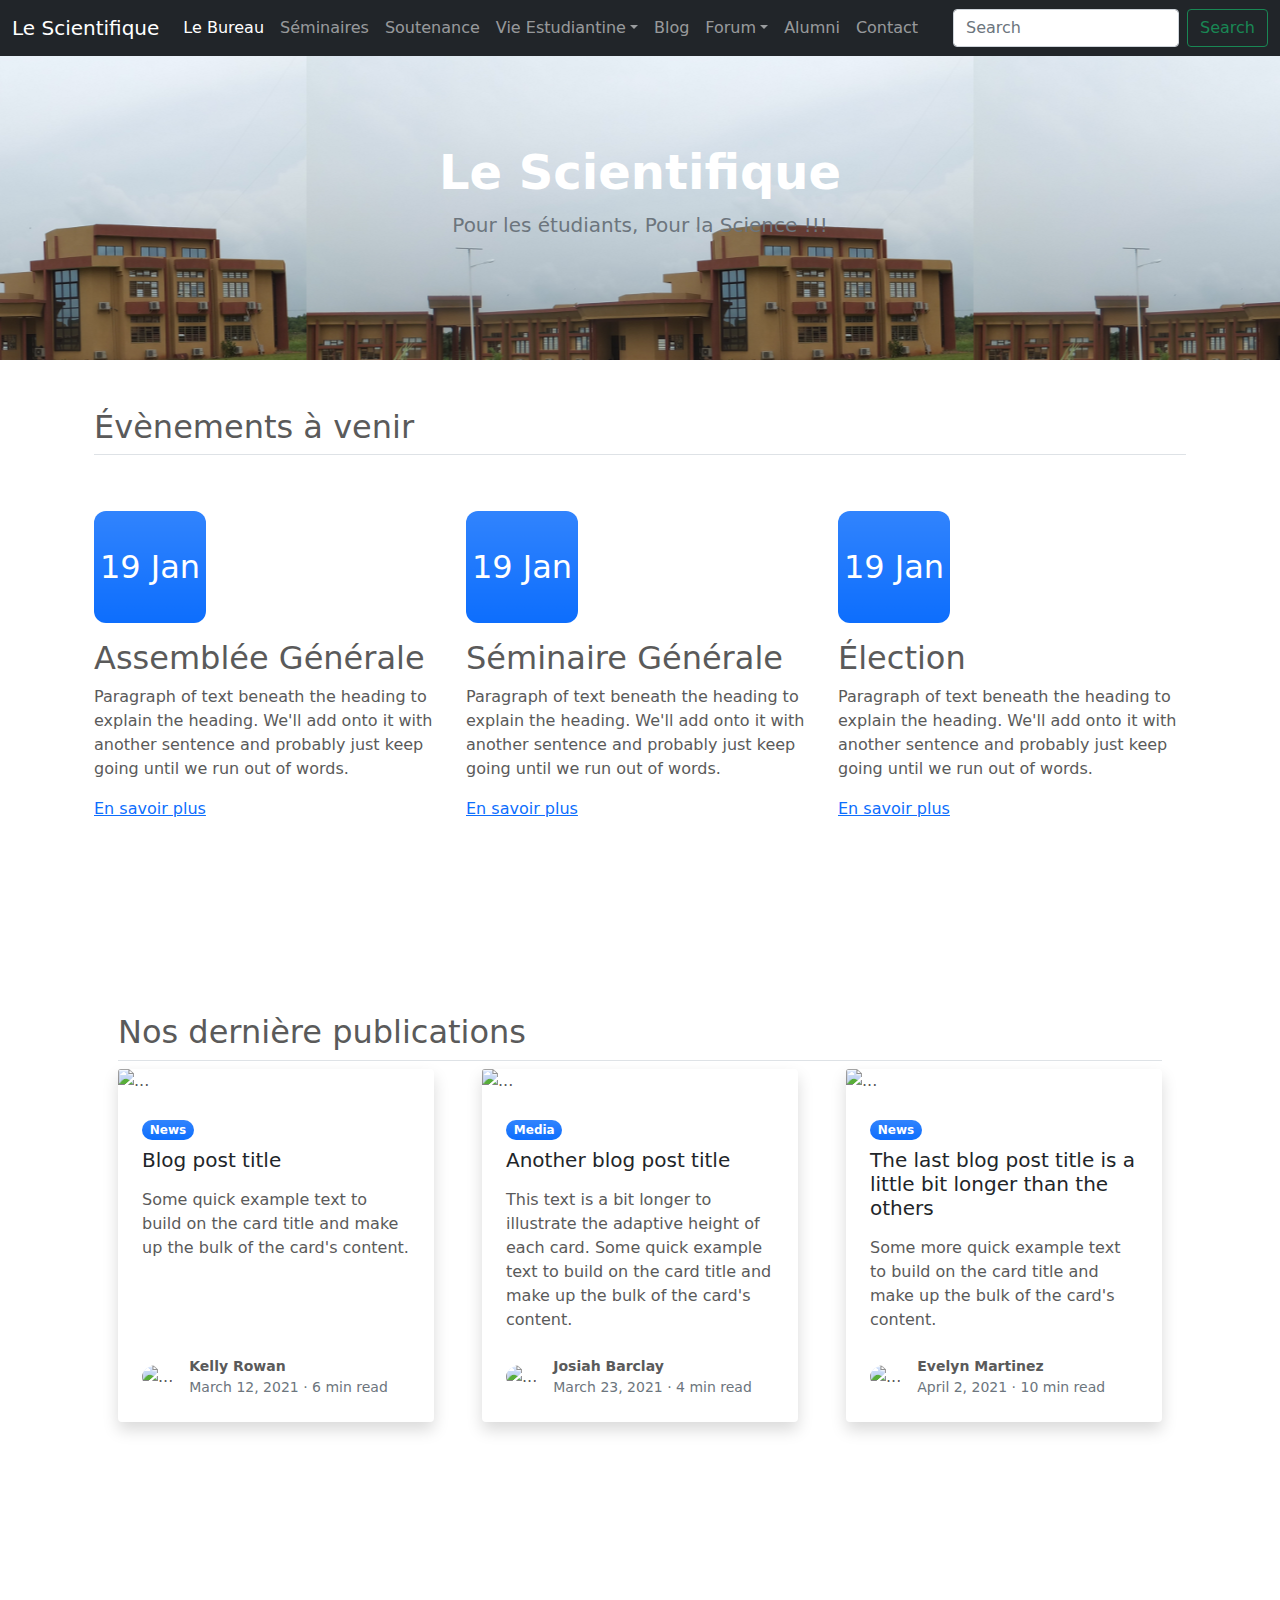
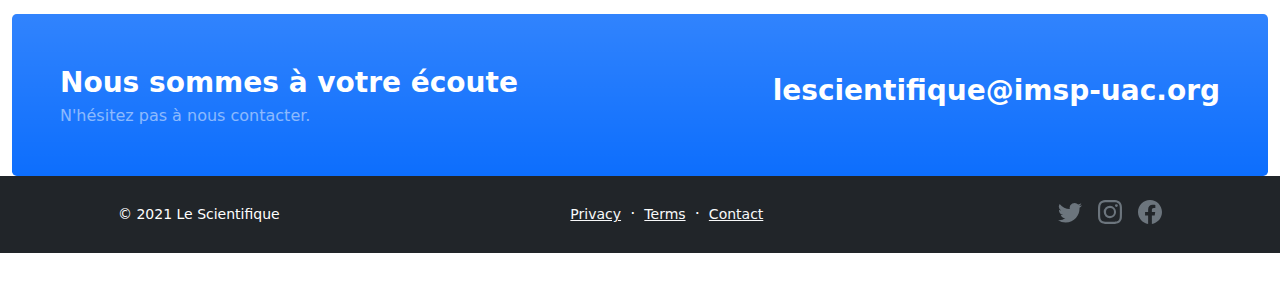
==== index.html @ 78d67caa "index.html ok" ====
<!doctype html>
<html lang="en">
    <head>
        <meta charset="utf-8">
        <meta name="viewport" content="width=device-width, initial-scale=1">
        <title>Template</title>
        
        <!-- Bootstrap core CSS -->
        <link href="./css/bootstrap.min.css" rel="stylesheet">
        <link href="./css/offcanvas.css" rel="stylesheet">
        <!-- Custom styles for this template -->
        <link href="./css/carousel.css" rel="stylesheet">
        <link rel="stylesheet" href="./css/features.css">
    </head>
    
    <body class="d-flex flex-column h-100">
        <header>
            <!--Navigation-->
            <nav class="navbar navbar-expand-lg fixed-top navbar-dark bg-dark" aria-label="Main navigation">
                <div class="container-fluid">
                  <a class="navbar-brand" href="#">Le Scientifique</a>
                  <button class="navbar-toggler p-0 border-0" type="button" id="navbarSideCollapse" aria-label="Toggle navigation">
                    <span class="navbar-toggler-icon"></span>
                  </button>
              
                  <div class="navbar-collapse offcanvas-collapse" id="navbarsExampleDefault">
                    <ul class="navbar-nav me-auto mb-2 mb-lg-0">
                      <li class="nav-item">
                        <a class="nav-link active" aria-current="page" href="#">Le Bureau</a>
                      </li>
                      <li class="nav-item">
                        <a class="nav-link" href="#">Séminaires</a>
                      </li>
                      <li class="nav-item">
                        <a class="nav-link" href="#">Soutenance</a>
                      </li>
                      <li class="nav-item dropdown">
                        <a class="nav-link dropdown-toggle" href="#" id="dropdown01" data-bs-toggle="dropdown" aria-expanded="false">Vie Estudiantine</a>
                        <ul class="dropdown-menu" aria-labelledby="dropdown01">
                          <li><a class="dropdown-item" href="#">Clubs</a></li>
                          <li><a class="dropdown-item" href="#">Pétitions</a></li>
                          <li><a class="dropdown-item" href="#">Projets Etudiants</a></li>
                          <li><a class="dropdown-item" href="#">Hébergement</a></li>
                          <li><a class="dropdown-item" href="#">Restauration</a></li>
                          <li><a class="dropdown-item" href="#">Transport</a></li>
                        </ul>
                      </li>
                      <li class="nav-item">
                        <a class="nav-link" href="#">Blog</a>
                      </li>
                      <li class="nav-item dropdown">
                        <a class="nav-link dropdown-toggle" href="#" id="dropdown01" data-bs-toggle="dropdown" aria-expanded="false">Forum</a>
                        <ul class="dropdown-menu" aria-labelledby="dropdown01">
                          <li><a class="dropdown-item" href="#">Mathématiques</a></li>
                          <li><a class="dropdown-item" href="#">Physique</a></li>
                          <li><a class="dropdown-item" href="#">Informatique</a></li>
                        </ul>
                      </li>
                      <li class="nav-item">
                        <a class="nav-link" href="#">Alumni</a>
                      </li>
                      <li class="nav-item">
                        <a class="nav-link" href="#">Contact</a>
                      </li>
                    </ul>
                    <form class="d-flex">
                      <input class="form-control me-2" type="search" placeholder="Search" aria-label="Search">
                      <button class="btn btn-outline-success" type="submit">Search</button>
                    </form>
                  </div>
                </div>
              </nav>
              <!--Hero-->
              <div class="bg-dark text-secondary px-4 py-5 text-center" style="background: url(img/imsp1.png) top">
                <div class="py-5">
                  <h1 class="display-5 fw-bold text-white">Le Scientifique</h1>
                  <div class="col-lg-6 mx-auto">
                    <p class="fs-5 mb-4">Pour les étudiants, Pour la Science !!!</p>
                    </div>
                  </div>
                </div>
            </div>
        </header>
      
        <main class="container-fluid">

          <!-- section des evenements-->
          <div class="container px-4 py-5" id="featured-3">
            <h2 class="pb-2 border-bottom">Évènements à venir</h2>
            <div class="row g-4 py-5 row-cols-1 row-cols-lg-3">
              <div class="feature col">
                <div class="feature-icon bg-primary bg-gradient">
                  <span>19 Jan</span>
                </div>
                <h2>Assemblée Générale</h2>
                <p>Paragraph of text beneath the heading to explain the heading. We'll add onto it with another sentence and probably just keep going until we run out of words.</p>
                <a href="#" class="icon-link">
                  En savoir plus
                  <svg class="bi" width="1em" height="1em"><use xlink:href="#chevron-right"/></svg>
                </a>
              </div>
              <div class="feature col">
                <div class="feature-icon bg-primary bg-gradient">
                  <span>19 Jan</span>
                </div>
                <h2>Séminaire Générale</h2>
                <p>Paragraph of text beneath the heading to explain the heading. We'll add onto it with another sentence and probably just keep going until we run out of words.</p>
                <a href="#" class="icon-link">
                  En savoir plus
                  <svg class="bi" width="1em" height="1em"><use xlink:href="#chevron-right"/></svg>
                </a>
              </div>
              <div class="feature col">
                <div class="feature-icon bg-primary bg-gradient">
                  <span>19 Jan</span>
                </div>
                <h2>Élection</h2>
                <p>Paragraph of text beneath the heading to explain the heading. We'll add onto it with another sentence and probably just keep going until we run out of words.</p>
                <a href="#" class="icon-link">
                  En savoir plus
                  <svg class="bi" width="1em" height="1em"><use xlink:href="#chevron-right"/></svg>
                </a>
              </div>
            </div>
          </div>
          
        
        
         
          <!-- Blog preview section-->
          <section class="py-5">
            <div class="container px-5 my-5">
                <h2 class="pb-2 border-bottom">Nos dernière publications</h2>
                <div class="row gx-5">
                    <div class="col-lg-4 mb-5">
                        <div class="card h-100 shadow border-0">
                            <img class="card-img-top" src="https://dummyimage.com/600x350/ced4da/6c757d" alt="..." />
                            <div class="card-body p-4">
                                <div class="badge bg-primary bg-gradient rounded-pill mb-2">News</div>
                                <a class="text-decoration-none link-dark stretched-link" href="#!"><h5 class="card-title mb-3">Blog post title</h5></a>
                                <p class="card-text mb-0">Some quick example text to build on the card title and make up the bulk of the card's content.</p>
                            </div>
                            <div class="card-footer p-4 pt-0 bg-transparent border-top-0">
                                <div class="d-flex align-items-end justify-content-between">
                                    <div class="d-flex align-items-center">
                                        <img class="rounded-circle me-3" src="https://dummyimage.com/40x40/ced4da/6c757d" alt="..." />
                                        <div class="small">
                                            <div class="fw-bold">Kelly Rowan</div>
                                            <div class="text-muted">March 12, 2021 &middot; 6 min read</div>
                                        </div>
                                    </div>
                                </div>
                            </div>
                        </div>
                    </div>
                    <div class="col-lg-4 mb-5">
                        <div class="card h-100 shadow border-0">
                            <img class="card-img-top" src="https://dummyimage.com/600x350/adb5bd/495057" alt="..." />
                            <div class="card-body p-4">
                                <div class="badge bg-primary bg-gradient rounded-pill mb-2">Media</div>
                                <a class="text-decoration-none link-dark stretched-link" href="#!"><h5 class="card-title mb-3">Another blog post title</h5></a>
                                <p class="card-text mb-0">This text is a bit longer to illustrate the adaptive height of each card. Some quick example text to build on the card title and make up the bulk of the card's content.</p>
                            </div>
                            <div class="card-footer p-4 pt-0 bg-transparent border-top-0">
                                <div class="d-flex align-items-end justify-content-between">
                                    <div class="d-flex align-items-center">
                                        <img class="rounded-circle me-3" src="https://dummyimage.com/40x40/ced4da/6c757d" alt="..." />
                                        <div class="small">
                                            <div class="fw-bold">Josiah Barclay</div>
                                            <div class="text-muted">March 23, 2021 &middot; 4 min read</div>
                                        </div>
                                    </div>
                                </div>
                            </div>
                        </div>
                    </div>
                    <div class="col-lg-4 mb-5">
                        <div class="card h-100 shadow border-0">
                            <img class="card-img-top" src="https://dummyimage.com/600x350/6c757d/343a40" alt="..." />
                            <div class="card-body p-4">
                                <div class="badge bg-primary bg-gradient rounded-pill mb-2">News</div>
                                <a class="text-decoration-none link-dark stretched-link" href="#!"><h5 class="card-title mb-3">The last blog post title is a little bit longer than the others</h5></a>
                                <p class="card-text mb-0">Some more quick example text to build on the card title and make up the bulk of the card's content.</p>
                            </div>
                            <div class="card-footer p-4 pt-0 bg-transparent border-top-0">
                                <div class="d-flex align-items-end justify-content-between">
                                    <div class="d-flex align-items-center">
                                        <img class="rounded-circle me-3" src="https://dummyimage.com/40x40/ced4da/6c757d" alt="..." />
                                        <div class="small">
                                            <div class="fw-bold">Evelyn Martinez</div>
                                            <div class="text-muted">April 2, 2021 &middot; 10 min read</div>
                                        </div>
                                    </div>
                                </div>
                            </div>
                        </div>
                    </div>
                </div>
            </div>
        </section>
        <!-- Call to action-->
        <div class="bg-primary bg-gradient rounded-3 p-4 p-sm-5 mt-5">
          <div class="d-flex align-items-center justify-content-between flex-column flex-xl-row text-center text-xl-start">
              <div class="mb-4 mb-xl-0">
                  <div class="fs-3 fw-bold text-white">Nous sommes à votre écoute</div>
                  <div class="text-white-50">N'hésitez pas à nous contacter.</div>
              </div>
              <div class="ms-xl-4">
                  <div class="input-group mb-2">
                      <div class="fs-3 fw-bold text-white">lescientifique@imsp-uac.org</div>
                      
              </div>
          </div>
      </div>
        </main>
      
        <svg xmlns="http://www.w3.org/2000/svg" style="display: none;">
            <symbol id="bootstrap" viewBox="0 0 118 94">
              <title>Bootstrap</title>
              <path fill-rule="evenodd" clip-rule="evenodd" d="M24.509 0c-6.733 0-11.715 5.893-11.492 12.284.214 6.14-.064 14.092-2.066 20.577C8.943 39.365 5.547 43.485 0 44.014v5.972c5.547.529 8.943 4.649 10.951 11.153 2.002 6.485 2.28 14.437 2.066 20.577C12.794 88.106 17.776 94 24.51 94H93.5c6.733 0 11.714-5.893 11.491-12.284-.214-6.14.064-14.092 2.066-20.577 2.009-6.504 5.396-10.624 10.943-11.153v-5.972c-5.547-.529-8.934-4.649-10.943-11.153-2.002-6.484-2.28-14.437-2.066-20.577C105.214 5.894 100.233 0 93.5 0H24.508zM80 57.863C80 66.663 73.436 72 62.543 72H44a2 2 0 01-2-2V24a2 2 0 012-2h18.437c9.083 0 15.044 4.92 15.044 12.474 0 5.302-4.01 10.049-9.119 10.88v.277C75.317 46.394 80 51.21 80 57.863zM60.521 28.34H49.948v14.934h8.905c6.884 0 10.68-2.772 10.68-7.727 0-4.643-3.264-7.207-9.012-7.207zM49.948 49.2v16.458H60.91c7.167 0 10.964-2.876 10.964-8.281 0-5.406-3.903-8.178-11.425-8.178H49.948z"></path>
            </symbol>
            <symbol id="facebook" viewBox="0 0 16 16">
              <path d="M16 8.049c0-4.446-3.582-8.05-8-8.05C3.58 0-.002 3.603-.002 8.05c0 4.017 2.926 7.347 6.75 7.951v-5.625h-2.03V8.05H6.75V6.275c0-2.017 1.195-3.131 3.022-3.131.876 0 1.791.157 1.791.157v1.98h-1.009c-.993 0-1.303.621-1.303 1.258v1.51h2.218l-.354 2.326H9.25V16c3.824-.604 6.75-3.934 6.75-7.951z"/>
            </symbol>
            <symbol id="instagram" viewBox="0 0 16 16">
                <path d="M8 0C5.829 0 5.556.01 4.703.048 3.85.088 3.269.222 2.76.42a3.917 3.917 0 0 0-1.417.923A3.927 3.927 0 0 0 .42 2.76C.222 3.268.087 3.85.048 4.7.01 5.555 0 5.827 0 8.001c0 2.172.01 2.444.048 3.297.04.852.174 1.433.372 1.942.205.526.478.972.923 1.417.444.445.89.719 1.416.923.51.198 1.09.333 1.942.372C5.555 15.99 5.827 16 8 16s2.444-.01 3.298-.048c.851-.04 1.434-.174 1.943-.372a3.916 3.916 0 0 0 1.416-.923c.445-.445.718-.891.923-1.417.197-.509.332-1.09.372-1.942C15.99 10.445 16 10.173 16 8s-.01-2.445-.048-3.299c-.04-.851-.175-1.433-.372-1.941a3.926 3.926 0 0 0-.923-1.417A3.911 3.911 0 0 0 13.24.42c-.51-.198-1.092-.333-1.943-.372C10.443.01 10.172 0 7.998 0h.003zm-.717 1.442h.718c2.136 0 2.389.007 3.232.046.78.035 1.204.166 1.486.275.373.145.64.319.92.599.28.28.453.546.598.92.11.281.24.705.275 1.485.039.843.047 1.096.047 3.231s-.008 2.389-.047 3.232c-.035.78-.166 1.203-.275 1.485a2.47 2.47 0 0 1-.599.919c-.28.28-.546.453-.92.598-.28.11-.704.24-1.485.276-.843.038-1.096.047-3.232.047s-2.39-.009-3.233-.047c-.78-.036-1.203-.166-1.485-.276a2.478 2.478 0 0 1-.92-.598 2.48 2.48 0 0 1-.6-.92c-.109-.281-.24-.705-.275-1.485-.038-.843-.046-1.096-.046-3.233 0-2.136.008-2.388.046-3.231.036-.78.166-1.204.276-1.486.145-.373.319-.64.599-.92.28-.28.546-.453.92-.598.282-.11.705-.24 1.485-.276.738-.034 1.024-.044 2.515-.045v.002zm4.988 1.328a.96.96 0 1 0 0 1.92.96.96 0 0 0 0-1.92zm-4.27 1.122a4.109 4.109 0 1 0 0 8.217 4.109 4.109 0 0 0 0-8.217zm0 1.441a2.667 2.667 0 1 1 0 5.334 2.667 2.667 0 0 1 0-5.334z"/>
            </symbol>
            <symbol id="twitter" viewBox="0 0 16 16">
              <path d="M5.026 15c6.038 0 9.341-5.003 9.341-9.334 0-.14 0-.282-.006-.422A6.685 6.685 0 0 0 16 3.542a6.658 6.658 0 0 1-1.889.518 3.301 3.301 0 0 0 1.447-1.817 6.533 6.533 0 0 1-2.087.793A3.286 3.286 0 0 0 7.875 6.03a9.325 9.325 0 0 1-6.767-3.429 3.289 3.289 0 0 0 1.018 4.382A3.323 3.323 0 0 1 .64 6.575v.045a3.288 3.288 0 0 0 2.632 3.218 3.203 3.203 0 0 1-.865.115 3.23 3.23 0 0 1-.614-.057 3.283 3.283 0 0 0 3.067 2.277A6.588 6.588 0 0 1 .78 13.58a6.32 6.32 0 0 1-.78-.045A9.344 9.344 0 0 0 5.026 15z"/>
            </symbol>
          </svg>
      
        
        
         <!-- Footer-->
         <footer class="bg-dark py-4 mt-auto">
            <div class="container px-5">
                <div class="row align-items-center justify-content-between flex-column flex-sm-row">
                    <div class="col-auto"><div class="small m-0 text-white">&copy; 2021 Le Scientifique</div></div>
                    <div class="col-auto">
                        <a class="link-light small" href="#!">Privacy</a>
                        <span class="text-white mx-1">&middot;</span>
                        <a class="link-light small" href="#!">Terms</a>
                        <span class="text-white mx-1">&middot;</span>
                        <a class="link-light small" href="#!">Contact</a>
                    </div>
                    <ul class="nav col-auto">
                        <li class="ms-3"><a class="text-muted" href="#"><svg class="bi" width="24" height="24"><use xlink:href="#twitter"/></svg></a></li>
                        <li class="ms-3"><a class="text-muted" href="#"><svg class="bi" width="24" height="24"><use xlink:href="#instagram"/></svg></a></li>
                        <li class="ms-3"><a class="text-muted" href="#"><svg class="bi" width="24" height="24"><use xlink:href="#facebook"/></svg></a></li>
                      </ul>
                </div>
            </div>
            
        </footer>
        
        
        <script src="./js/bootstrap.bundle.min.js"></script>
        <script src="./js/offcanvas.js"></script>   
    </body>
</html>
---- css/offcanvas.css ----
html,
body {
  overflow-x: hidden; /* Prevent scroll on narrow devices */
}

body {
  padding-top: 56px;
}

@media (max-width: 991.98px) {
  .offcanvas-collapse {
    position: fixed;
    top: 56px; /* Height of navbar */
    bottom: 0;
    left: 100%;
    width: 100%;
    padding-right: 1rem;
    padding-left: 1rem;
    overflow-y: auto;
    visibility: hidden;
    background-color: #343a40;
    transition: transform .3s ease-in-out, visibility .3s ease-in-out;
  }
  .offcanvas-collapse.open {
    visibility: visible;
    transform: translateX(-100%);
  }
}

.nav-scroller {
  position: relative;
  z-index: 2;
  height: 2.75rem;
  overflow-y: hidden;
}

.nav-scroller .nav {
  display: flex;
  flex-wrap: nowrap;
  padding-bottom: 1rem;
  margin-top: -1px;
  overflow-x: auto;
  color: rgba(255, 255, 255, .75);
  text-align: center;
  white-space: nowrap;
  -webkit-overflow-scrolling: touch;
}

.nav-underline .nav-link {
  padding-top: .75rem;
  padding-bottom: .75rem;
  font-size: .875rem;
  color: #6c757d;
}

.nav-underline .nav-link:hover {
  color: #007bff;
}

.nav-underline .active {
  font-weight: 500;
  color: #343a40;
}

.bg-purple {
  background-color: #6f42c1;
}
---- css/carousel.css ----
/* GLOBAL STYLES
-------------------------------------------------- */
/* Padding below the footer and lighter body text */

body {
  padding-top: 3rem;
  padding-bottom: 3rem;
  color: #5a5a5a;
}


/* CUSTOMIZE THE CAROUSEL
-------------------------------------------------- */

/* Carousel base class */
.carousel {
  margin-bottom: 4rem;
}
/* Since positioning the image, we need to help out the caption */
.carousel-caption {
  bottom: 3rem;
  z-index: 10;
}

/* Declare heights because of positioning of img element */
.carousel-item {
  height: 32rem;
}
.carousel-item > img {
  position: absolute;
  top: 0;
  left: 0;
  min-width: 100%;
  height: 32rem;
}


/* MARKETING CONTENT
-------------------------------------------------- */

/* Center align the text within the three columns below the carousel */
.marketing .col-lg-4 {
  margin-bottom: 1.5rem;
  text-align: center;
}
.marketing h2 {
  font-weight: 400;
}
/* rtl:begin:ignore */
.marketing .col-lg-4 p {
  margin-right: .75rem;
  margin-left: .75rem;
}
/* rtl:end:ignore */


/* Featurettes
------------------------- */

.featurette-divider {
  margin: 5rem 0; /* Space out the Bootstrap <hr> more */
}

/* Thin out the marketing headings */
.featurette-heading {
  font-weight: 300;
  line-height: 1;
  /* rtl:remove */
  letter-spacing: -.05rem;
}


/* RESPONSIVE CSS
-------------------------------------------------- */

@media (min-width: 40em) {
  /* Bump up size of carousel content */
  .carousel-caption p {
    margin-bottom: 1.25rem;
    font-size: 1.25rem;
    line-height: 1.4;
  }

  .featurette-heading {
    font-size: 50px;
  }
}

@media (min-width: 62em) {
  .featurette-heading {
    margin-top: 7rem;
  }
}
---- css/features.css ----
.b-example-divider {
  height: 3rem;
  background-color: rgba(0, 0, 0, .1);
  border: solid rgba(0, 0, 0, .15);
  border-width: 1px 0;
  box-shadow: inset 0 .5em 1.5em rgba(0, 0, 0, .1), inset 0 .125em .5em rgba(0, 0, 0, .15);
}

.bi {
  vertical-align: -.125em;
  fill: currentColor;
}

.feature-icon {
  display: inline-flex;
  align-items: center;
  justify-content: center;
  width: 7rem;
  height: 7rem;
  margin-bottom: 1rem;
  font-size: 2rem;
  color: #fff;
  border-radius: .75rem;
}

.icon-link {
  display: inline-flex;
  align-items: center;
}
.icon-link > .bi {
  margin-top: .125rem;
  margin-left: .125rem;
  transition: transform .25s ease-in-out;
  fill: currentColor;
}
.icon-link:hover > .bi {
  transform: translate(.25rem);
}

.icon-square {
  display: inline-flex;
  align-items: center;
  justify-content: center;
  width: 3rem;
  height: 3rem;
  font-size: 1.5rem;
  border-radius: .75rem;
}

.rounded-4 { border-radius: .5rem; }
.rounded-5 { border-radius: 1rem; }

.text-shadow-1 { text-shadow: 0 .125rem .25rem rgba(0, 0, 0, .25); }
.text-shadow-2 { text-shadow: 0 .25rem .5rem rgba(0, 0, 0, .25); }
.text-shadow-3 { text-shadow: 0 .5rem 1.5rem rgba(0, 0, 0, .25); }

.card-cover {
  background-repeat: no-repeat;
  background-position: center center;
  background-size: cover;
}
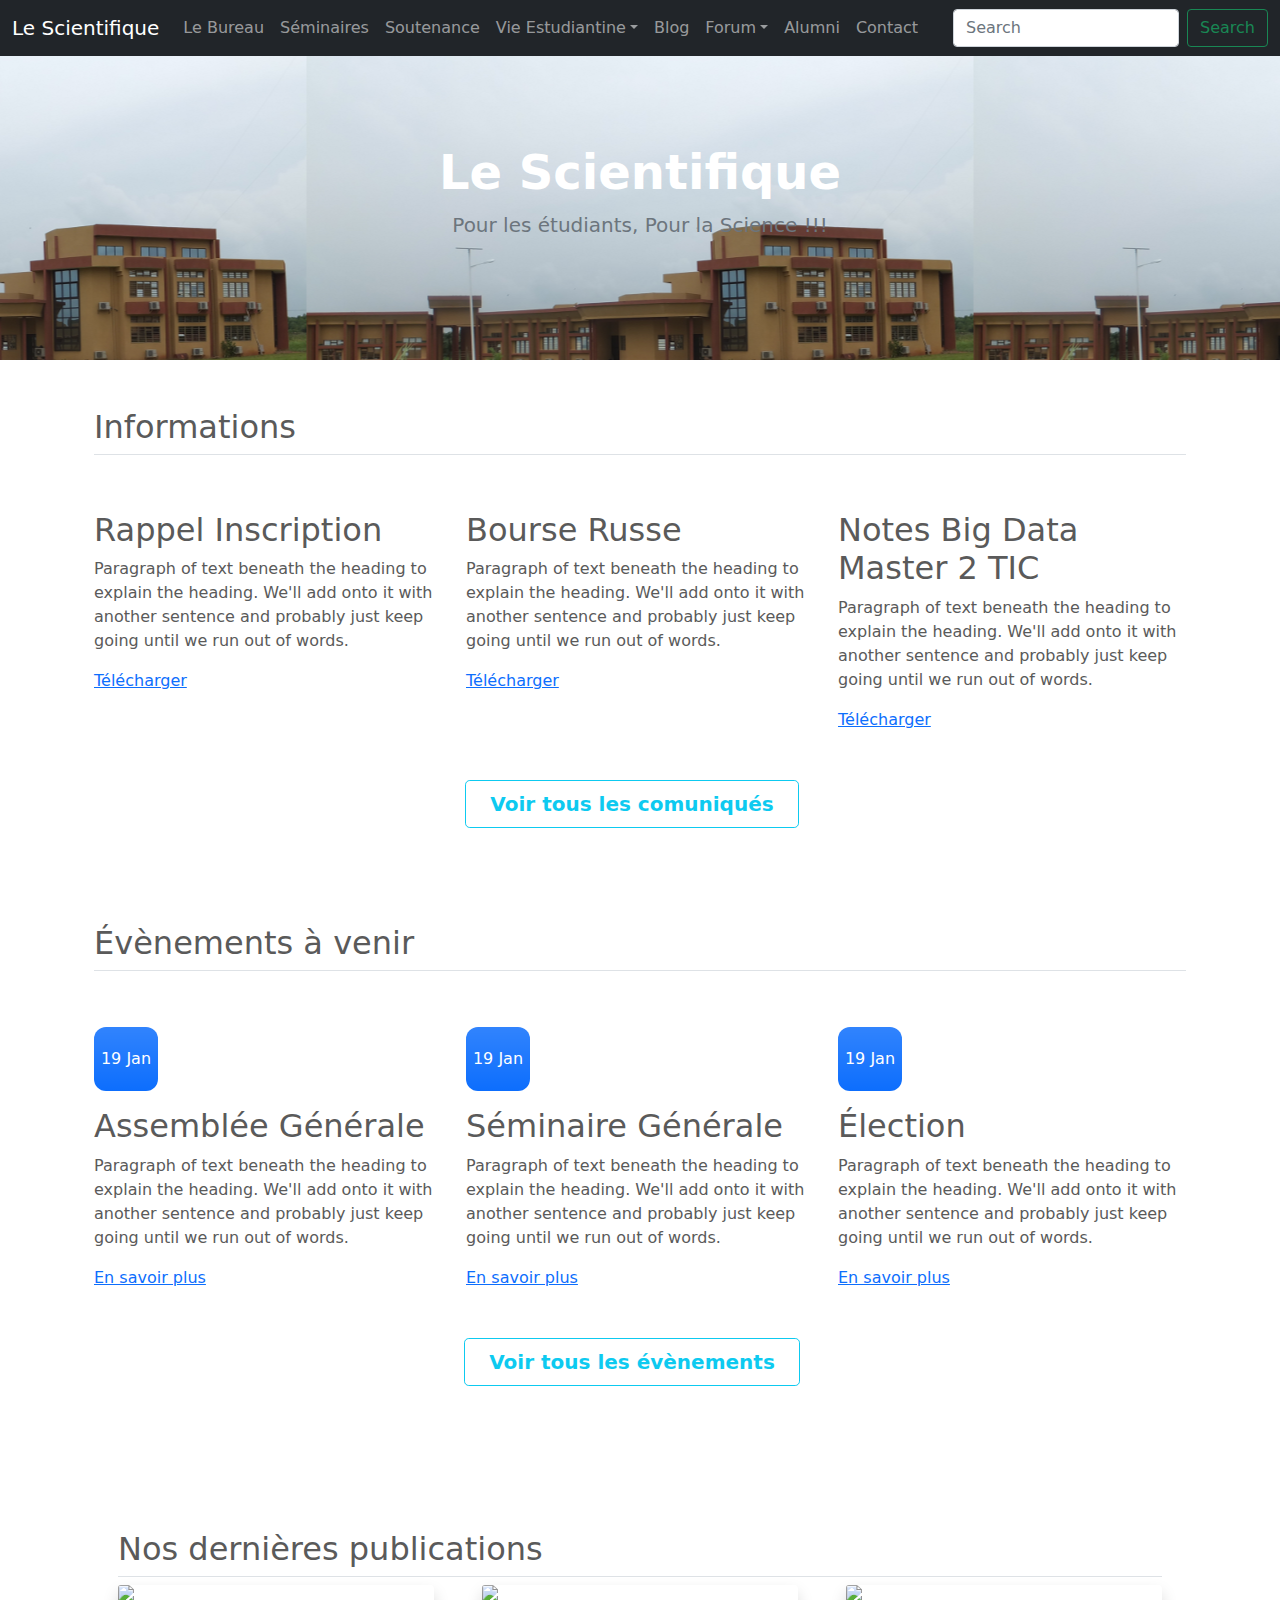
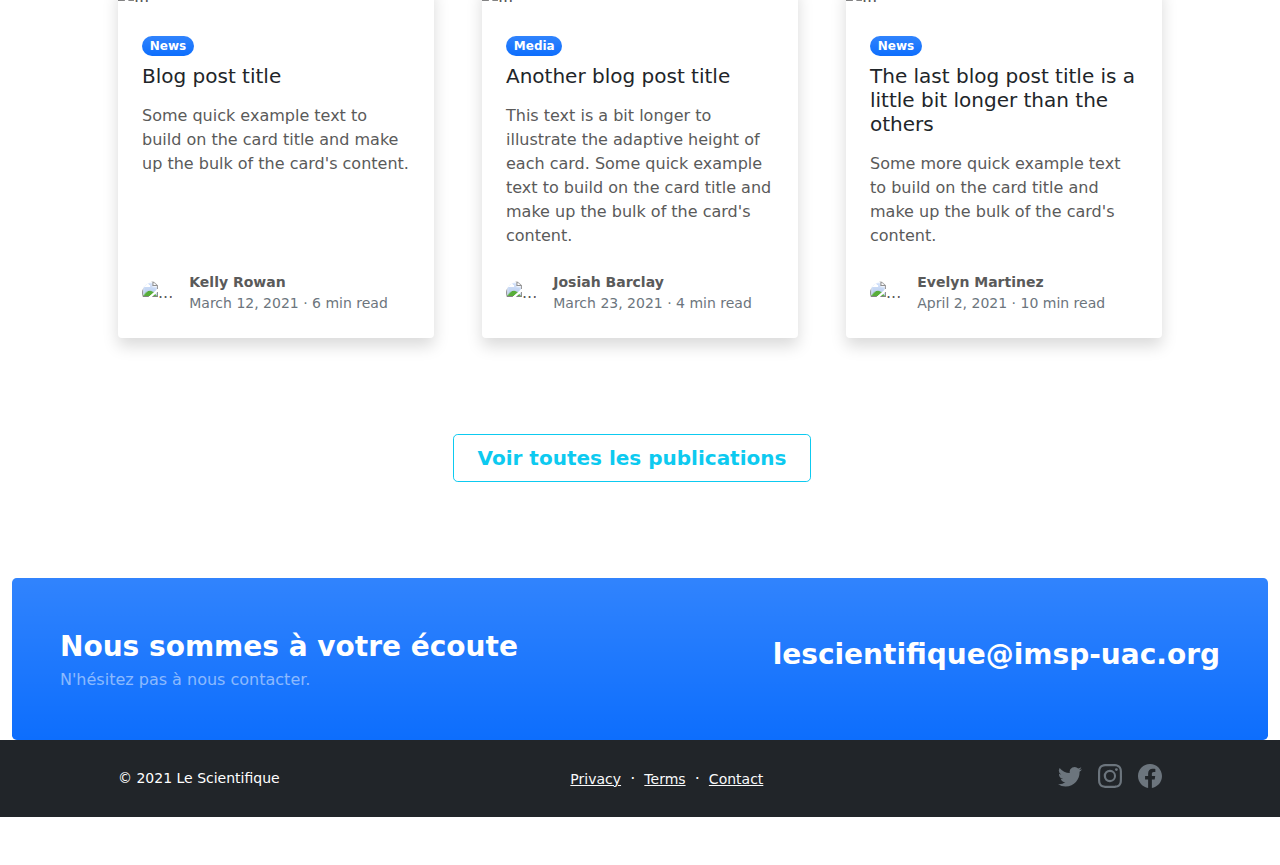
==== commit 9b6704d2: "Communique section added" ====
--- a/index.html
+++ b/index.html
@@ -3,7 +3,7 @@
     <head>
         <meta charset="utf-8">
         <meta name="viewport" content="width=device-width, initial-scale=1">
-        <title>Template</title>
+        <title>Accueil</title>
         
         <!-- Bootstrap core CSS -->
         <link href="./css/bootstrap.min.css" rel="stylesheet">
@@ -18,7 +18,7 @@
             <!--Navigation-->
             <nav class="navbar navbar-expand-lg fixed-top navbar-dark bg-dark" aria-label="Main navigation">
                 <div class="container-fluid">
-                  <a class="navbar-brand" href="#">Le Scientifique</a>
+                  <a class="navbar-brand" href="index.html">Le Scientifique</a>
                   <button class="navbar-toggler p-0 border-0" type="button" id="navbarSideCollapse" aria-label="Toggle navigation">
                     <span class="navbar-toggler-icon"></span>
                   </button>
@@ -26,10 +26,10 @@
                   <div class="navbar-collapse offcanvas-collapse" id="navbarsExampleDefault">
                     <ul class="navbar-nav me-auto mb-2 mb-lg-0">
                       <li class="nav-item">
-                        <a class="nav-link active" aria-current="page" href="#">Le Bureau</a>
-                      </li>
-                      <li class="nav-item">
-                        <a class="nav-link" href="#">Séminaires</a>
+                        <a class="nav-link" href="lebureau.html">Le Bureau</a>
+                      </li>
+                      <li class="nav-item">
+                        <a class="nav-link" href="seminaires.html">Séminaires</a>
                       </li>
                       <li class="nav-item">
                         <a class="nav-link" href="#">Soutenance</a>
@@ -37,7 +37,7 @@
                       <li class="nav-item dropdown">
                         <a class="nav-link dropdown-toggle" href="#" id="dropdown01" data-bs-toggle="dropdown" aria-expanded="false">Vie Estudiantine</a>
                         <ul class="dropdown-menu" aria-labelledby="dropdown01">
-                          <li><a class="dropdown-item" href="#">Clubs</a></li>
+                          <li><a class="dropdown-item" href="clubs.html">Clubs</a></li>
                           <li><a class="dropdown-item" href="#">Pétitions</a></li>
                           <li><a class="dropdown-item" href="#">Projets Etudiants</a></li>
                           <li><a class="dropdown-item" href="#">Hébergement</a></li>
@@ -86,6 +86,40 @@
 
           <!-- section des evenements-->
           <div class="container px-4 py-5" id="featured-3">
+            <h2 class="pb-2 border-bottom">Informations</h2>
+            <div class="row g-4 py-5 row-cols-1 row-cols-lg-3">
+              <div class="feature col">
+                <h2>Rappel Inscription</h2>
+                <p>Paragraph of text beneath the heading to explain the heading. We'll add onto it with another sentence and probably just keep going until we run out of words.</p>
+                <a href="#" class="icon-link">
+                  Télécharger
+                  <svg class="bi" width="1em" height="1em"><use xlink:href="#chevron-right"/></svg>
+                </a>
+              </div>
+              <div class="feature col">
+                <h2>Bourse Russe</h2>
+                <p>Paragraph of text beneath the heading to explain the heading. We'll add onto it with another sentence and probably just keep going until we run out of words.</p>
+                <a href="#" class="icon-link">
+                  Télécharger
+                  <svg class="bi" width="1em" height="1em"><use xlink:href="#chevron-right"/></svg>
+                </a>
+              </div>
+              <div class="feature col">
+                <h2>Notes Big Data Master 2 TIC</h2>
+                <p>Paragraph of text beneath the heading to explain the heading. We'll add onto it with another sentence and probably just keep going until we run out of words.</p>
+                <a href="#" class="icon-link">
+                  Télécharger
+                  <svg class="bi" width="1em" height="1em"><use xlink:href="#chevron-right"/></svg>
+                </a>
+              </div>              
+            </div>
+            <div class="d-grid gap-2 d-sm-flex justify-content-sm-center">
+              <a href="#"><button type="button" class="btn btn-outline-info btn-lg px-4 me-sm-3 fw-bold">Voir tous les comuniqués</button></a>
+            </div>
+          </div>
+
+          <!-- section des evenements-->
+          <div class="container px-4 py-5" id="featured-3">
             <h2 class="pb-2 border-bottom">Évènements à venir</h2>
             <div class="row g-4 py-5 row-cols-1 row-cols-lg-3">
               <div class="feature col">
@@ -121,6 +155,9 @@
                   <svg class="bi" width="1em" height="1em"><use xlink:href="#chevron-right"/></svg>
                 </a>
               </div>
+            </div>
+            <div class="d-grid gap-2 d-sm-flex justify-content-sm-center">
+              <a href="#"><button type="button" class="btn btn-outline-info btn-lg px-4 me-sm-3 fw-bold">Voir tous les évènements</button></a>
             </div>
           </div>
           
@@ -130,7 +167,7 @@
           <!-- Blog preview section-->
           <section class="py-5">
             <div class="container px-5 my-5">
-                <h2 class="pb-2 border-bottom">Nos dernière publications</h2>
+                <h2 class="pb-2 border-bottom">Nos dernières publications</h2>
                 <div class="row gx-5">
                     <div class="col-lg-4 mb-5">
                         <div class="card h-100 shadow border-0">
@@ -196,6 +233,9 @@
                         </div>
                     </div>
                 </div>
+            </div>
+            <div class="d-grid gap-2 d-sm-flex justify-content-sm-center">
+              <a href="#"><button type="button" class="btn btn-outline-info btn-lg px-4 me-sm-3 fw-bold">Voir toutes les publications</button></a>
             </div>
         </section>
         <!-- Call to action-->
--- a/css/features.css
+++ b/css/features.css
@@ -15,10 +15,10 @@
   display: inline-flex;
   align-items: center;
   justify-content: center;
-  width: 7rem;
-  height: 7rem;
+  width: 4rem;
+  height: 4rem;
   margin-bottom: 1rem;
-  font-size: 2rem;
+  
   color: #fff;
   border-radius: .75rem;
 }
